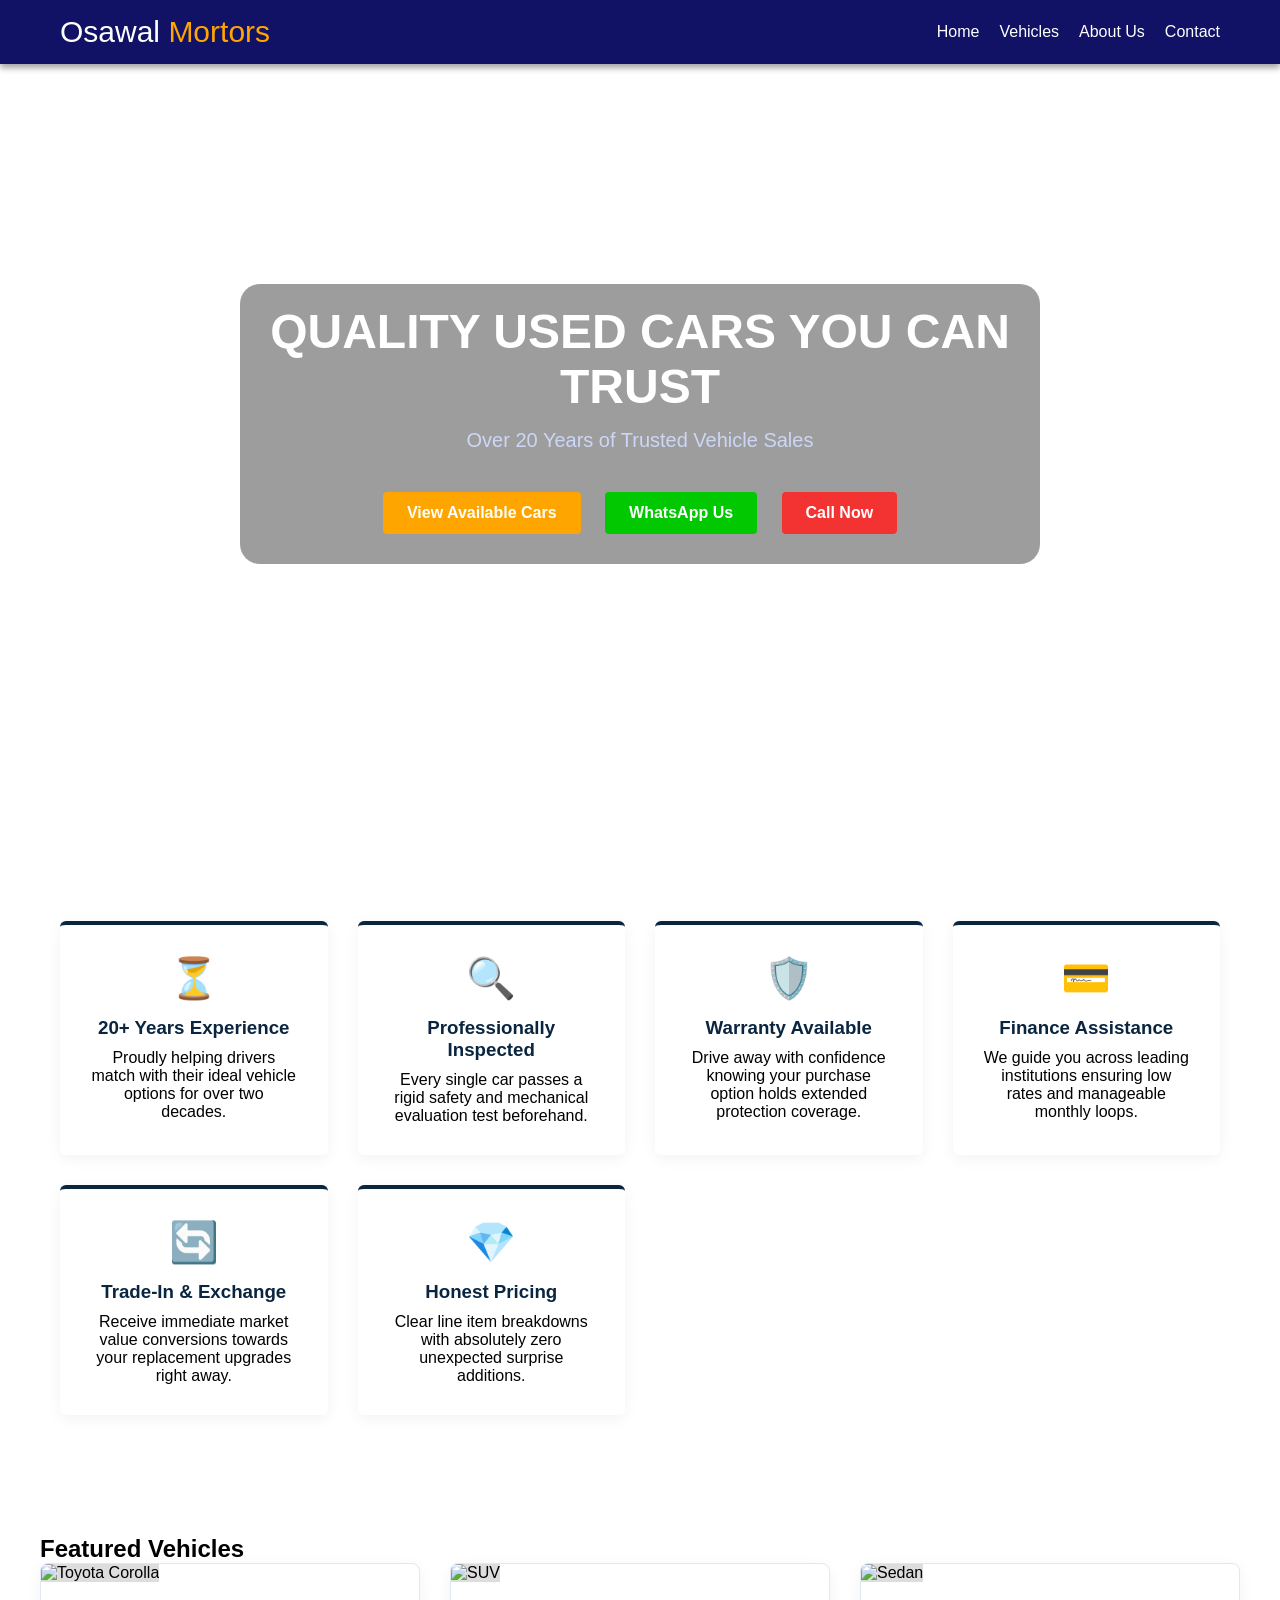
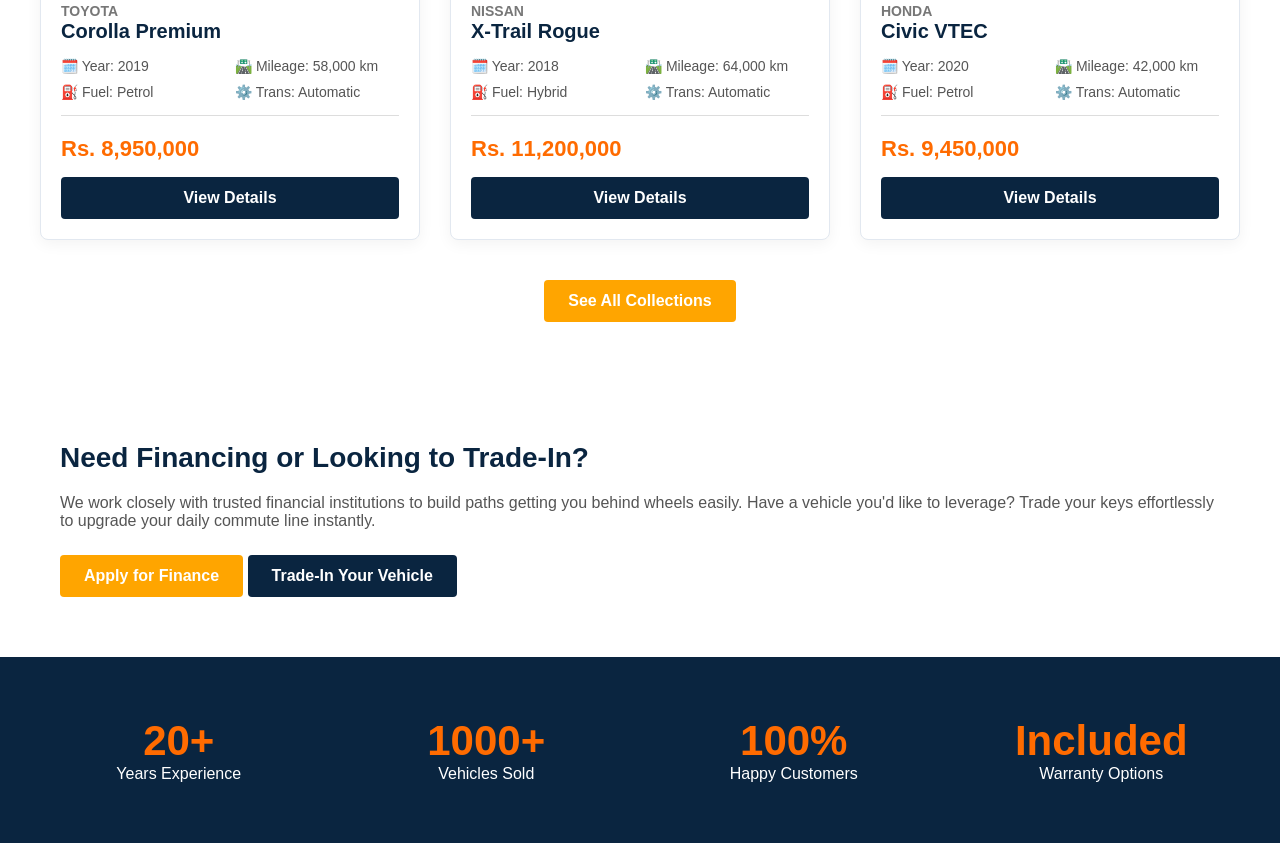
==== index.html @ 4e49828b "feat : edited stats section" ====
<!DOCTYPE html>
<html lang="en">
<head>
    <meta charset="UTF-8">
    <meta name="viewport" content="width=device-width, initial-scale=1.0">
    <title>Oswal Mortors | Trusted Car Dealers</title>
    <link rel="stylesheet" href="assets/index.css">
</head>
<body>
    <header>
        <div class="nav-container">
            <div class="logo"><a href="index.html" class="a2">Osawal <span class="span1">Mortors</span></a></div>
            <nav>
                <ul>
                    <li><a href="" class="a1">Home</a></li>
                    <li><a href="" class="a1">Vehicles</a></li>
                    <li><a href="" class="a1">About Us</a></li>
                    <li><a href="" class="a1">Contact</a></li>
                </ul>
            </nav>
        </div>
    </header>
    
    <section class="hero">
            <div class="hero-content">
                <h1>Quality Used Cars You Can Trust</h1>
                <p>Over 20 Years of Trusted Vehicle Sales</p>
                <div class="hero-buttons">
                    <a href="vehicles.html" class="btn btn-primary">View Available Cars</a>
                    <a href="https://wa.me/1234567890" class="btn btn-whatsapp">WhatsApp Us</a>
                    <a href="tel:+1234567890" class="btn btn-secondary">Call Now</a>
                </div>
            </div>
        </section>

         <section class="container">
            <h2 class="section-title">Why Choose Oswal Motors?</h2>
            <div class="features-grid">
                <div class="feature-card">
                    <div class="feature-icon">⏳</div>
                    <h3>20+ Years Experience</h3>
                    <p>Proudly helping drivers match with their ideal vehicle options for over two decades.</p>
                </div>
                <div class="feature-card">
                    <div class="feature-icon">🔍</div>
                    <h3>Professionally Inspected</h3>
                    <p>Every single car passes a rigid safety and mechanical evaluation test beforehand.</p>
                </div>
                <div class="feature-card">
                    <div class="feature-icon">🛡️</div>
                    <h3>Warranty Available</h3>
                    <p>Drive away with confidence knowing your purchase option holds extended protection coverage.</p>
                </div>
                <div class="feature-card">
                    <div class="feature-icon">💳</div>
                    <h3>Finance Assistance</h3>
                    <p>We guide you across leading institutions ensuring low rates and manageable monthly loops.</p>
                </div>
                <div class="feature-card">
                    <div class="feature-icon">🔄</div>
                    <h3>Trade-In & Exchange</h3>
                    <p>Receive immediate market value conversions towards your replacement upgrades right away.</p>
                </div>
                <div class="feature-card">
                    <div class="feature-icon">💎</div>
                    <h3>Honest Pricing</h3>
                    <p>Clear line item breakdowns with absolutely zero unexpected surprise additions.</p>
                </div>
            </div>
        </section>

                <section class="container" style="background: #fff; max-width:100%;">
            <div style="max-width: 1200px; margin:0 auto;">
                <h2 class="section-title2">Featured Vehicles</h2>
                <div class="vehicle-grid">
                    <!-- Vehicle Card 1 -->
                    <div class="vehicle-card">
                        <img src="https://images.unsplash.com/photo-1617788138017-80ad40651399?auto=format&fit=crop&q=80&w=600"
                            alt="Toyota Corolla" class="vehicle-img">
                        <div class="vehicle-info">
                            <span class="vehicle-brand">Toyota</span>
                            <h3 class="vehicle-title">Corolla Premium</h3>
                            <div class="vehicle-specs">
                                <div>🗓️ Year: 2019</div>
                                <div>🛣️ Mileage: 58,000 km</div>
                                <div>⛽ Fuel: Petrol</div>
                                <div>⚙️ Trans: Automatic</div>
                            </div>
                            <div class="vehicle-price">Rs. 8,950,000</div>
                            <a href="vehicles.html" class="btn2" style="width:100%;">View Details</a>
                        </div>
                    </div>
                    <!-- Vehicle Card 2 -->
                    <div class="vehicle-card">
                        <img src="https://images.unsplash.com/photo-1533473359331-0135ef1b58bf?auto=format&fit=crop&q=80&w=600"
                            alt="SUV" class="vehicle-img">
                        <div class="vehicle-info">
                            <span class="vehicle-brand">Nissan</span>
                            <h3 class="vehicle-title">X-Trail Rogue</h3>
                            <div class="vehicle-specs">
                                <div>🗓️ Year: 2018</div>
                                <div>🛣️ Mileage: 64,000 km</div>
                                <div>⛽ Fuel: Hybrid</div>
                                <div>⚙️ Trans: Automatic</div>
                            </div>
                            <div class="vehicle-price">Rs. 11,200,000</div>
                            <a href="vehicles.html" class="btn2" style="width:100%;">View Details</a>
                        </div>
                    </div>
                    <!-- Vehicle Card 3 -->
                    <div class="vehicle-card">
                        <img src="https://images.unsplash.com/photo-1549399542-7e3f8b79c341?auto=format&fit=crop&q=80&w=600"
                            alt="Sedan" class="vehicle-img">
                        <div class="vehicle-info">
                            <span class="vehicle-brand">Honda</span>
                            <h3 class="vehicle-title">Civic VTEC</h3>
                            <div class="vehicle-specs">
                                <div>🗓️ Year: 2020</div>
                                <div>🛣️ Mileage: 42,000 km</div>
                                <div>⛽ Fuel: Petrol</div>
                                <div>⚙️ Trans: Automatic</div>
                            </div>
                            <div class="vehicle-price">Rs. 9,450,000</div>
                            <a href="vehicles.html" class="btn2" style="width:100%;">View Details</a>
                        </div>
                    </div>
                </div>
                <div style="text-align: center; margin-top: 40px;">
                    <a href="vehicles.html" class="btn btn-primary">See All Collections</a>
                </div>
            </div>
        </section>

         <section class="container">
            <div class="info-split">
                <div class="info-content">
                    <h2>Need Financing or Looking to Trade-In?</h2>
                    <p>We work closely with trusted financial institutions to build paths getting you behind wheels
                        easily. Have a vehicle you'd like to leverage? Trade your keys effortlessly to upgrade your
                        daily commute line instantly.</p>
                    <a href="finance.html" class="btn btn-primary">Apply for Finance</a>
                    <a href="finance.html" class="btn2">Trade-In Your Vehicle</a>
                </div>
                <!-- <div>
                    <img src="https://images.unsplash.com/photo-1560520653-9e0e4c89fe11?auto=format&fit=crop&q=80&w=600"
                         style="width:100%; border-radius: 8px;">
                </div> -->
            </div>
        </section>

        <section class="stats-section container" style="max-width: 100%;">
            <div class="stats-grid" style="max-width: 1200px; margin: 0 auto;">
                <div class="stat-item">
                    <h2>20+</h2>
                    <p>Years Experience</p>
                </div>
                <div class="stat-item">
                    <h2>1000+</h2>
                    <p>Vehicles Sold</p>
                </div>
                <div class="stat-item">
                    <h2>100%</h2>
                    <p>Happy Customers</p>
                </div>
                <div class="stat-item">
                    <h2>Included</h2>
                    <p>Warranty Options</p>
                </div>
            </div>
        </section>

    

    
</body>
</html>
---- assets/index.css ----
*{
    margin: 0;
    padding: 0;
    box-sizing: border-box;
    font-family: 'Gill Sans', 'Gill Sans MT', Calibri, 'Trebuchet MS', sans-serif;

}
.container {
    max-width: 1200px;
    margin: 0 auto;
    padding: 60px 20px;
}
.nav-container{
    max-width: 1200px;
    margin: 0 auto;
    display: flex;
    justify-content: space-between;
    align-items: center;
    padding: 15px 20px;

}
header{
    background-color: rgb(17, 17, 101);
    position: sticky;
    top: 0;
    box-shadow: 0 4px 6px rgba(46, 44, 44, 0.427);
}
nav ul{
    display: flex;
    list-style: none;

}
nav ul li{
    margin-left: 20px;
}

nav ul li a{
    color: white;
    text-decoration: none;

}

.a1:hover{
    color: orange;
}

.logo{
    font-size: 30px;
}

.a2{
    color: white;
    text-decoration: none;
}
.span1{
    color: orange;
}
.hero {
    background: url('https://images.unsplash.com/photo-1568605117036-5fe5e7bab0b7?auto=format&fit=crop&q=80&w=1920') no-repeat center center/cover;
    height: 80vh;
    display: flex;
    align-items: center;
    color: var(--text-light);
    text-align: center;
}
.hero-content {
    max-width: 800px;
    margin: 0 auto;
    padding: 20px;
    background-color: rgba(39, 37, 37, 0.447);
    border-radius: 20px;
}

.hero h1 {
    font-size: 48px;
    margin-bottom: 15px;
    text-transform: uppercase;
    color: white;
}

.hero p {
    font-size: 20px;
    margin-bottom: 30px;
    color: #CCD6F6;
}

.hero-buttons .btn {
    margin: 10px;
}
.btn {
    display: inline-block;
    padding: 12px 24px;
    border-radius: 4px;
    text-decoration: none;
    font-weight: bold;
    
    text-align: center;
    border: none;
    cursor: pointer;
}

.btn-primary {
    background-color: orange;
    color: white;
}

.btn-primary:hover {
    background-color: rgb(188, 126, 11);
}

.btn-secondary {
    background-color: rgb(243, 50, 50);
    color: white;
}

.btn-secondary:hover {
    background-color: rgb(164, 7, 7);
}

.btn-whatsapp {
    background-color: rgb(2, 200, 2);
    color: white;
}

.btn-whatsapp:hover {
    background-color: #07632a;
}

.section-title {
    text-align: center;
    font-size: 32px;
    margin-bottom: 40px;
    color: white;
    position: relative;
}
.features-grid {
    display: grid;
    grid-template-columns: repeat(auto-fit, minmax(250px, 1fr));
    gap: 30px;
    margin-top: 20px;
}

.feature-card {
    background: white;
    padding: 30px;
    text-align: center;
    border-radius: 6px;
    box-shadow: 0 4px 15px rgba(0,0,0,0.05);
    border-top: 4px solid #0A2540;
}

.feature-icon {
    font-size: 40px;
    color: #FF6B00;
    margin-bottom: 15px;
}

.feature-card h3 {
    margin-bottom: 10px;
    color: #0A2540;
}

/* --- Vehicle Grid Cards --- */
.vehicle-grid {
    display: grid;
    grid-template-columns: repeat(auto-fit, minmax(300px, 1fr));
    gap: 30px;
}

.vehicle-card {
    background: white;
    border-radius: 8px;
    overflow: hidden;
    box-shadow: 0 4px 15px rgba(0,0,0,0.05);
    border: 1px solid #E2E8F0;
}

.vehicle-img {
    width: 100%;
    height: 200px;
    object-fit: cover;
    background-color: #ddd;
}

.vehicle-info {
    padding: 20px;
}

.vehicle-brand {
    font-size: 14px;
    text-transform: uppercase;
    color: #777;
    font-weight: bold;
}

.vehicle-title {
    font-size: 20px;
    color: #0A2540;
    margin-bottom: 15px;
}

.vehicle-specs {
    display: grid;
    grid-template-columns: 1fr 1fr;
    gap: 10px;
    font-size: 14px;
    color: #555;
    margin-bottom: 20px;
    border-bottom: 1px solid #ddd;
    padding-bottom: 15px;
}

.vehicle-price {
    font-size: 22px;
    font-weight: bold;
    color: #FF6B00;
    margin-bottom: 15px;
}
.section-title2{
    color: black;
}

.btn2{
    display: inline-block;
    padding: 12px 24px;
    border-radius: 4px;
    text-decoration: none;
    font-weight: bold;
    
    text-align: center;
    border: none;
    cursor: pointer;
    color: white;
    background-color:  #0A2540;
}

.btn2:hover{
    background-color:  #063c73;
}
.stats-section {
    background-color:#0A2540;
    color:  #FFFFFF;
    text-align: center;
}

.stats-grid {
    display: grid;
    grid-template-columns: repeat(auto-fit, minmax(200px, 1fr));
    gap: 30px;
}

.stat-item h2 {
    font-size: 42px;
    color:  #FF6B00;
}
.info-split {
    display: grid;
    grid-template-columns: repeat(auto-fit, minmax(450px, 1fr));
    gap: 40px;
    align-items: center;
}

.info-content h2 {
    font-size: 28px;
    margin-bottom: 20px;
    color: #0A2540;
}

.info-content p {
    margin-bottom: 25px;
    color: #555;
}
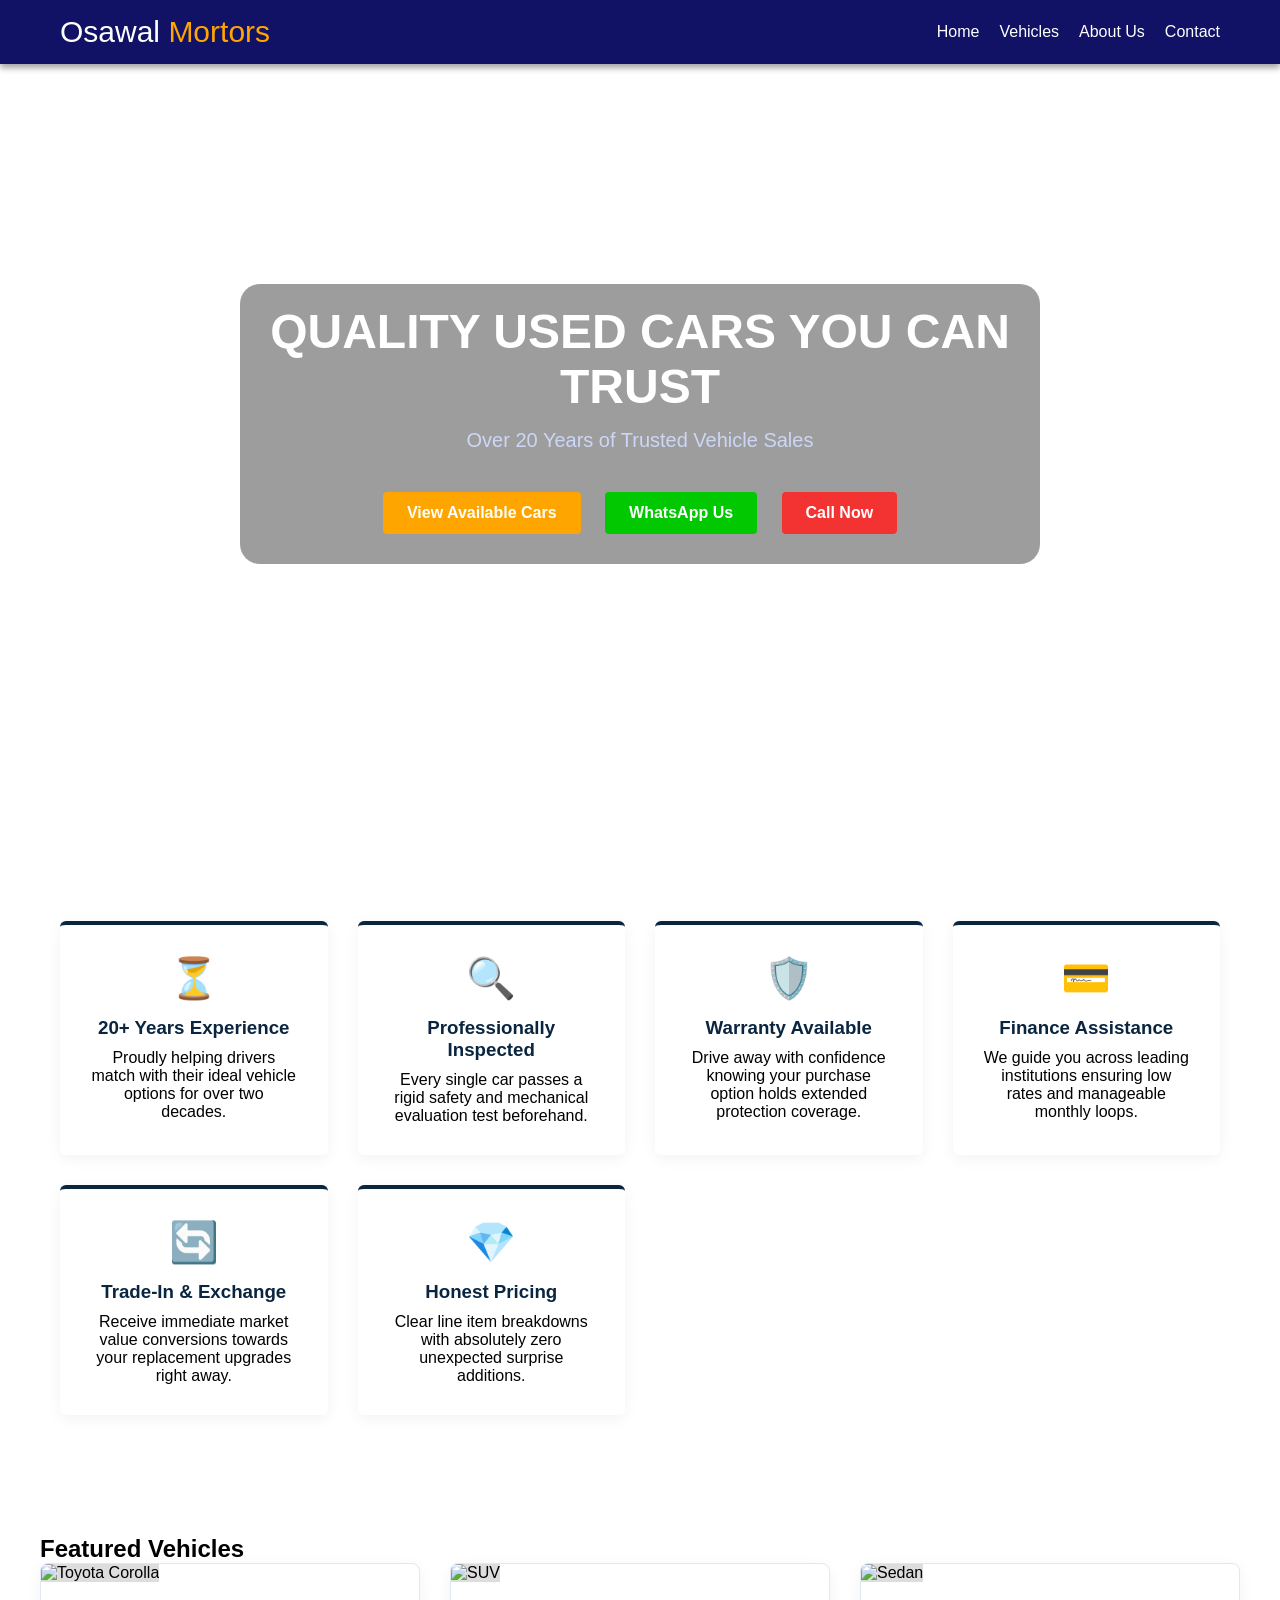
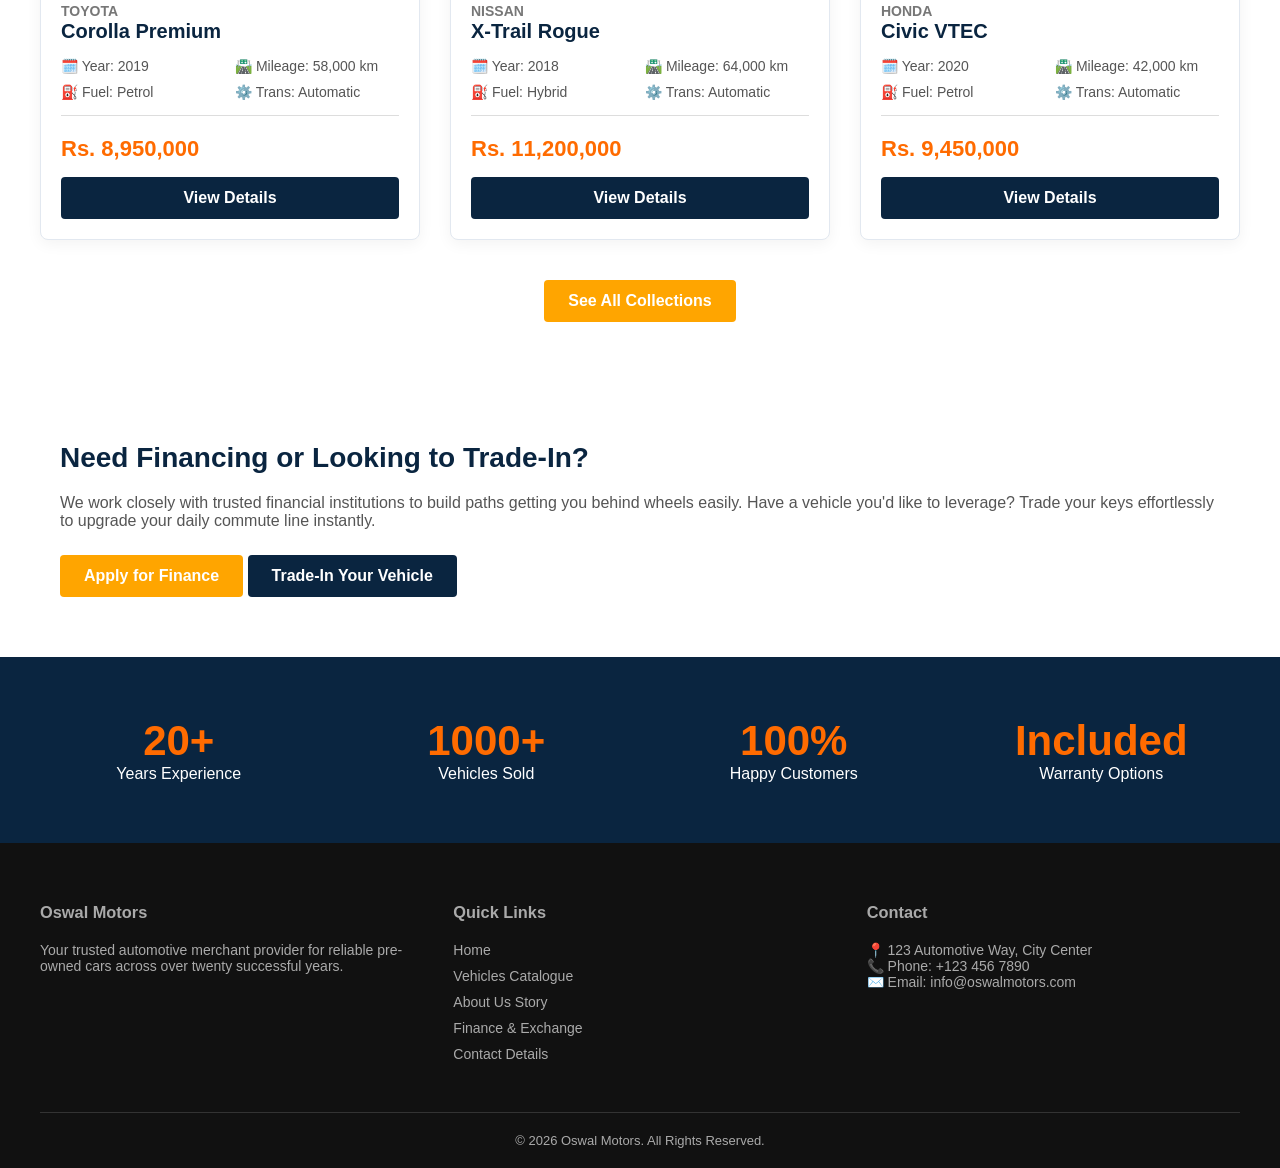
==== commit 8fc0e0fe: "feat : build the footer" ====
--- a/index.html
+++ b/index.html
@@ -169,6 +169,36 @@
             </div>
         </section>
 
+                <footer>
+            <div class="footer-grid">
+                <div class="footer-col">
+                    <h3>Oswal Motors</h3>
+                    <p>Your trusted automotive merchant provider for reliable pre-owned cars across over twenty
+                        successful years.</p>
+                </div>
+                <div class="footer-col">
+                    <h3>Quick Links</h3>
+                    <ul>
+                        <li><a href="index.html">Home</a></li>
+                        <li><a href="vehicles.html">Vehicles Catalogue</a></li>
+                        <li><a href="about.html">About Us Story</a></li>
+                        <li><a href="finance.html">Finance & Exchange</a></li>
+                        <li><a href="contact.html">Contact Details</a></li>
+                    </ul>
+                </div>
+                <div class="footer-col">
+                    <h3>Contact</h3>
+                    <p>📍 123 Automotive Way, City Center</p>
+                    <p>📞 Phone: +123 456 7890</p>
+                    <p>✉️ Email: info@oswalmotors.com</p>
+                </div>
+            </div>
+            <div class="copyright">
+                &copy; 2026 Oswal Motors. All Rights Reserved.
+            </div>
+        </footer>
+
+
     
 
     
--- a/assets/index.css
+++ b/assets/index.css
@@ -271,3 +271,50 @@
     color: #555;
 }
 
+footer {
+    background-color: #111111;
+    color: #AAA;
+    padding: 60px 20px 20px;
+    font-size: 14px;
+}
+
+.footer-grid {
+    max-width: 1200px;
+    margin: 0 auto;
+    display: grid;
+    grid-template-columns: repeat(auto-fit, minmax(220px, 1fr));
+    gap: 40px;
+    border-bottom: 1px solid #333;
+    padding-bottom: 40px;
+}
+
+.footer-col h3 {
+    color: var(--text-light);
+    margin-bottom: 20px;
+}
+
+.footer-col ul {
+    list-style: none;
+}
+
+.footer-col ul li {
+    margin-bottom: 10px;
+}
+
+.footer-col ul li a {
+    color: #AAA;
+    text-decoration: none;
+    transition: color 0.3s;
+}
+
+.footer-col ul li a:hover {
+    color: #FF6B00;
+}
+
+.copyright {
+    text-align: center;
+    margin-top: 20px;
+    font-size: 13px;
+}
+
+
